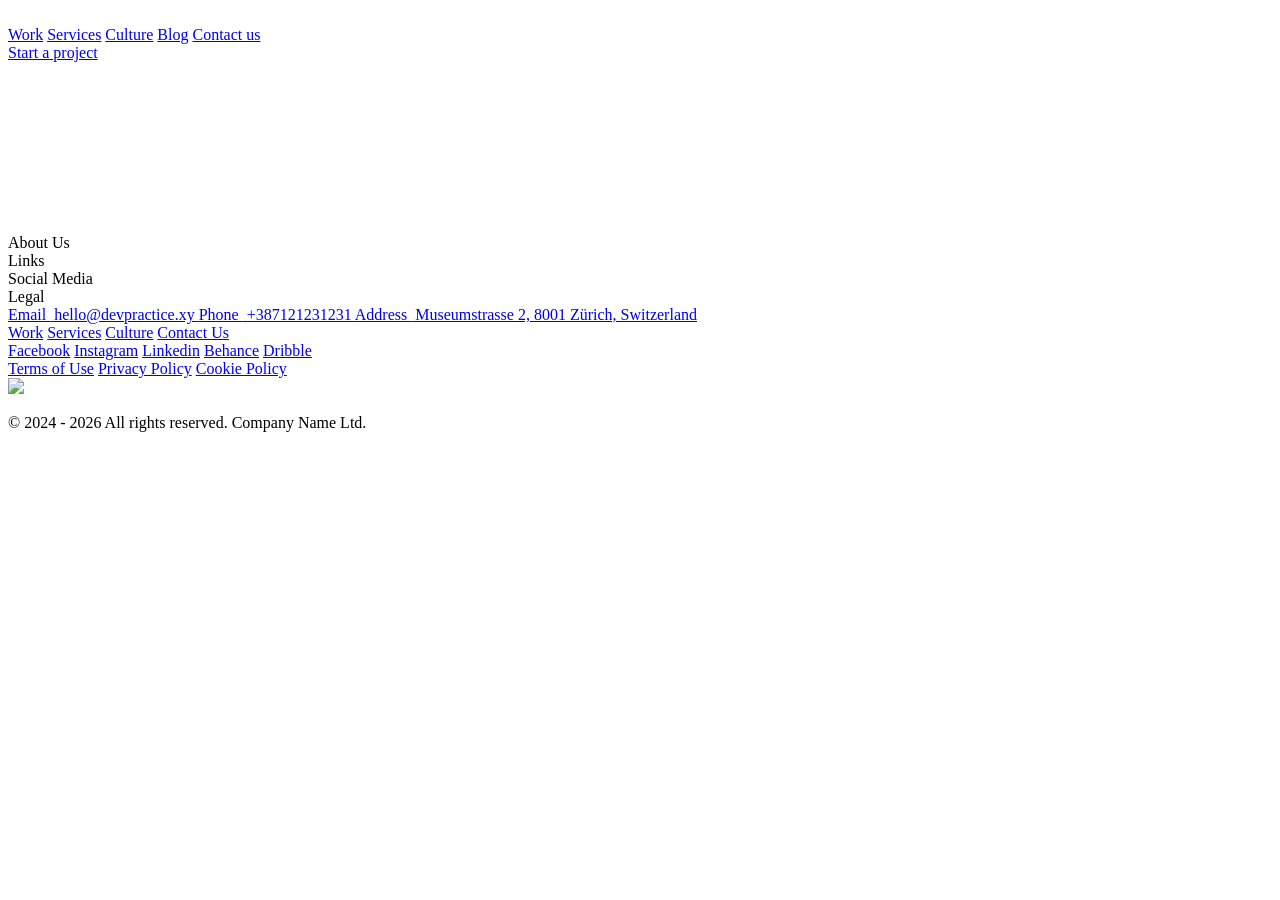
==== blog.html @ 20fbbe56 "Add files via upload" ====
<!DOCTYPE html>
<html lang="en">
<head>
    <meta charset="UTF-8" />
    <meta name="viewport" content="width=device-width, initial-scale=1.0" />
    <link rel="preconnect" href="https://fonts.googleapis.com" />
    <link rel="preconnect" href="https://fonts.gstatic.com" crossorigin />
    <link
      href="https://fonts.googleapis.com/css2?family=Hanken+Grotesk:ital,wght@0,100..900;1,100..900&display=swap"
      rel="stylesheet"
    />
    <link rel="stylesheet" href="css/animations.css" />
    <link rel="stylesheet" href="css/style.css" />

    <link
      rel="icon"
      type="image/png"
      href="icons/favicon-96x96.png"
      sizes="96x96"
    />
    <link rel="icon" type="image/svg+xml" href="icons/favicon.svg" />
    <link rel="shortcut icon" href="icons/favicon.ico" />
    <link
      rel="apple-touch-icon"
      sizes="180x180"
      href="icons/apple-touch-icon.png"
    />
    <link rel="manifest" href="icons/site.webmanifest" />

    <meta name="description" content="Your professional solution to a perfect website">
    <meta property="og:title" content="DevPractice Website">
    <meta property="og:description" content="Your professional solution to a perfect website">
    <meta property="og:image" content="images/social.png">
    <title>DevPractice</title>
  </head>

<body>

  <header>
      <div class="container">
        <div class="main-navigation">
          <div class="home-logo">
            <a href="index.html">
              <img src="images/logo.svg" alt="" />
            </a>
          </div>

          <nav>
            <a href="#">Work</a>
            <a href="#">Services</a>
            <a href="#">Culture</a>
            <a href="#">Blog</a>
            <a href="#">Contact us</a>
          </nav>

          <a href="#" class="secondary-cta-btn">
            <span>Start a project</span>
            <div class="button-arrow-wrapper">
              <img src="images/arrow.svg" alt="" />
            </div>
          </a>
        </div>
      </div>
    </header>

    <footer>
      <video autoplay muted loop playsinline>
        <source src="videos/footer-video.webm" type="video/webm" />
      </video>

      <div class="footer-main">
        <div class="container">
          <div class="footer-menu-grid">
            <div class="footer-menu-heading">About Us</div>
            <div class="footer-menu-heading">Links</div>
            <div class="footer-menu-heading">Social Media</div>
            <div class="footer-menu-heading">Legal</div>
            <div class="footer-menu-content">
              <a href="mailto:hello@devpractice.xy">
                <span
                  >Email <img src="images/external_arrow.svg" alt=""
                /></span>
                hello@devpractice.xy
              </a>

              <a href="tel: +387121231231">
                <span
                  >Phone <img src="images/external_arrow.svg" alt=""
                /></span>
                +387121231231
              </a>

              <a
                target="_blank"
                href="https://maps.app.goo.gl/WhKvtesM1nzmtgRj7"
              >
                <span
                  >Address <img src="images/external_arrow.svg" alt=""
                /></span>
                Museumstrasse 2, 8001 Zürich, Switzerland</a
              >
            </div>
            <div class="footer-menu-content">
              <a href="#">Work</a>
              <a href="#">Services</a>
              <a href="#">Culture</a>
              <a href="#">Contact Us</a>
            </div>
            <div class="footer-menu-content">
              <a href="#" target="_blank">Facebook</a>
              <a href="#" target="_blank">Instagram</a>
              <a href="#" target="_blank">Linkedin</a>
              <a href="#" target="_blank">Behance</a>
              <a href="#" target="_blank">Dribble</a>
            </div>
            <div class="footer-menu-content">
              <a href="#">Terms of Use</a>
              <a href="#">Privacy Policy</a>
              <a href="#">Cookie Policy</a>
            </div>
          </div>
        </div>
      </div>
      <div class="footer-copyright">
        <div class="container">
          <div class="footer-copyright-wrapper">
            <img src="images/logo.svg" />
            <p>&copy 2024 - 2026 All rights reserved. Company Name Ltd.</p>
          </div>
        </div>
      </div>
    </footer>

    <script src="js/script.js"></script>
</body>
</html>
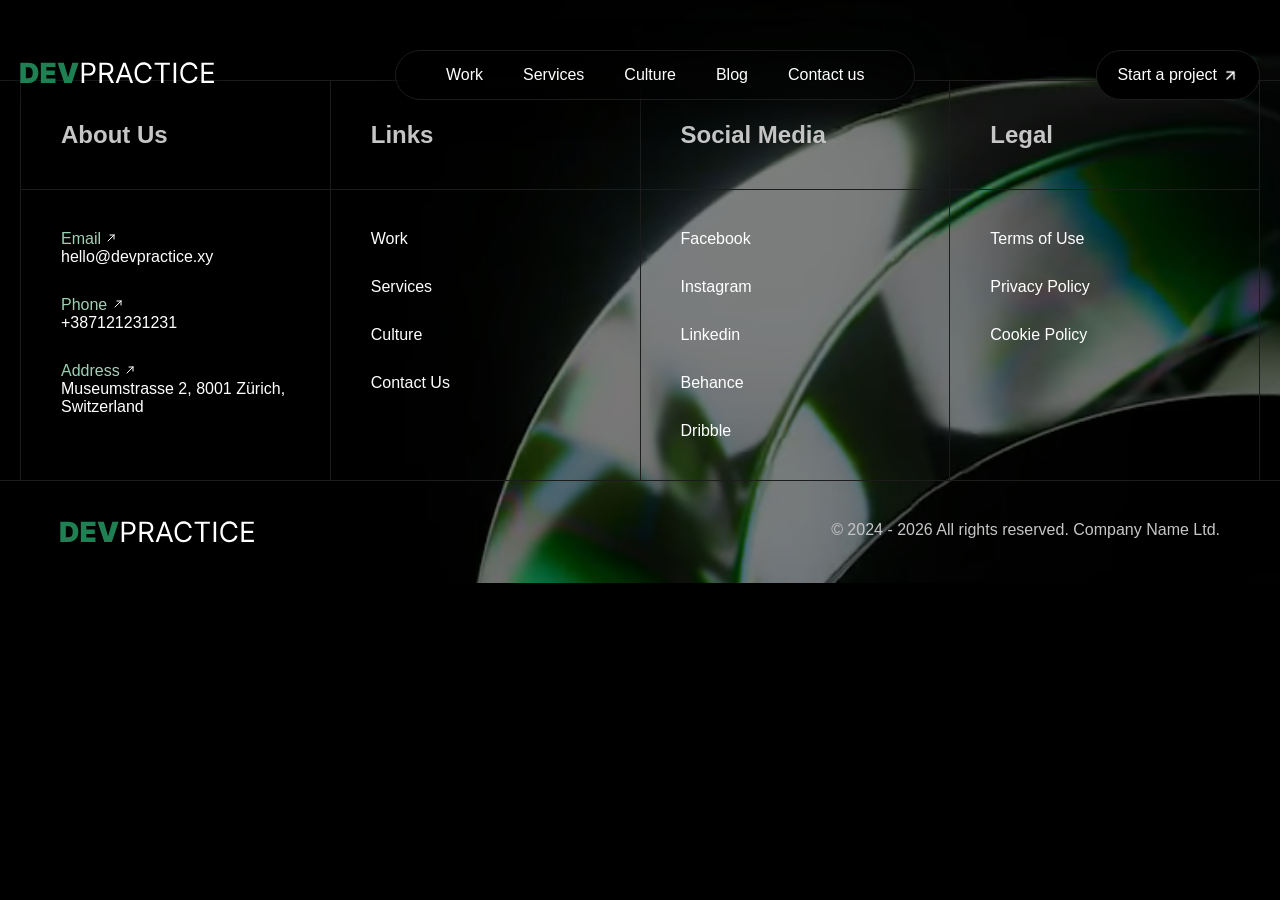
==== commit 2e125e76: "Commit All" ====
--- a/blog.html
+++ b/blog.html
@@ -1,136 +1,136 @@
-<!DOCTYPE html>
-<html lang="en">
-<head>
-    <meta charset="UTF-8" />
-    <meta name="viewport" content="width=device-width, initial-scale=1.0" />
-    <link rel="preconnect" href="https://fonts.googleapis.com" />
-    <link rel="preconnect" href="https://fonts.gstatic.com" crossorigin />
-    <link
-      href="https://fonts.googleapis.com/css2?family=Hanken+Grotesk:ital,wght@0,100..900;1,100..900&display=swap"
-      rel="stylesheet"
-    />
-    <link rel="stylesheet" href="css/animations.css" />
-    <link rel="stylesheet" href="css/style.css" />
-
-    <link
-      rel="icon"
-      type="image/png"
-      href="icons/favicon-96x96.png"
-      sizes="96x96"
-    />
-    <link rel="icon" type="image/svg+xml" href="icons/favicon.svg" />
-    <link rel="shortcut icon" href="icons/favicon.ico" />
-    <link
-      rel="apple-touch-icon"
-      sizes="180x180"
-      href="icons/apple-touch-icon.png"
-    />
-    <link rel="manifest" href="icons/site.webmanifest" />
-
-    <meta name="description" content="Your professional solution to a perfect website">
-    <meta property="og:title" content="DevPractice Website">
-    <meta property="og:description" content="Your professional solution to a perfect website">
-    <meta property="og:image" content="images/social.png">
-    <title>DevPractice</title>
-  </head>
-
-<body>
-
-  <header>
-      <div class="container">
-        <div class="main-navigation">
-          <div class="home-logo">
-            <a href="index.html">
-              <img src="images/logo.svg" alt="" />
-            </a>
-          </div>
-
-          <nav>
-            <a href="#">Work</a>
-            <a href="#">Services</a>
-            <a href="#">Culture</a>
-            <a href="#">Blog</a>
-            <a href="#">Contact us</a>
-          </nav>
-
-          <a href="#" class="secondary-cta-btn">
-            <span>Start a project</span>
-            <div class="button-arrow-wrapper">
-              <img src="images/arrow.svg" alt="" />
-            </div>
-          </a>
-        </div>
-      </div>
-    </header>
-
-    <footer>
-      <video autoplay muted loop playsinline>
-        <source src="videos/footer-video.webm" type="video/webm" />
-      </video>
-
-      <div class="footer-main">
-        <div class="container">
-          <div class="footer-menu-grid">
-            <div class="footer-menu-heading">About Us</div>
-            <div class="footer-menu-heading">Links</div>
-            <div class="footer-menu-heading">Social Media</div>
-            <div class="footer-menu-heading">Legal</div>
-            <div class="footer-menu-content">
-              <a href="mailto:hello@devpractice.xy">
-                <span
-                  >Email <img src="images/external_arrow.svg" alt=""
-                /></span>
-                hello@devpractice.xy
-              </a>
-
-              <a href="tel: +387121231231">
-                <span
-                  >Phone <img src="images/external_arrow.svg" alt=""
-                /></span>
-                +387121231231
-              </a>
-
-              <a
-                target="_blank"
-                href="https://maps.app.goo.gl/WhKvtesM1nzmtgRj7"
-              >
-                <span
-                  >Address <img src="images/external_arrow.svg" alt=""
-                /></span>
-                Museumstrasse 2, 8001 Zürich, Switzerland</a
-              >
-            </div>
-            <div class="footer-menu-content">
-              <a href="#">Work</a>
-              <a href="#">Services</a>
-              <a href="#">Culture</a>
-              <a href="#">Contact Us</a>
-            </div>
-            <div class="footer-menu-content">
-              <a href="#" target="_blank">Facebook</a>
-              <a href="#" target="_blank">Instagram</a>
-              <a href="#" target="_blank">Linkedin</a>
-              <a href="#" target="_blank">Behance</a>
-              <a href="#" target="_blank">Dribble</a>
-            </div>
-            <div class="footer-menu-content">
-              <a href="#">Terms of Use</a>
-              <a href="#">Privacy Policy</a>
-              <a href="#">Cookie Policy</a>
-            </div>
-          </div>
-        </div>
-      </div>
-      <div class="footer-copyright">
-        <div class="container">
-          <div class="footer-copyright-wrapper">
-            <img src="images/logo.svg" />
-            <p>&copy 2024 - 2026 All rights reserved. Company Name Ltd.</p>
-          </div>
-        </div>
-      </div>
-    </footer>
-
-    <script src="js/script.js"></script>
-</body>
+<!DOCTYPE html>
+<html lang="en">
+<head>
+    <meta charset="UTF-8" />
+    <meta name="viewport" content="width=device-width, initial-scale=1.0" />
+    <link rel="preconnect" href="https://fonts.googleapis.com" />
+    <link rel="preconnect" href="https://fonts.gstatic.com" crossorigin />
+    <link
+      href="https://fonts.googleapis.com/css2?family=Hanken+Grotesk:ital,wght@0,100..900;1,100..900&display=swap"
+      rel="stylesheet"
+    />
+    <link rel="stylesheet" href="css/animations.css" />
+    <link rel="stylesheet" href="css/style.css" />
+
+    <link
+      rel="icon"
+      type="image/png"
+      href="icons/favicon-96x96.png"
+      sizes="96x96"
+    />
+    <link rel="icon" type="image/svg+xml" href="icons/favicon.svg" />
+    <link rel="shortcut icon" href="icons/favicon.ico" />
+    <link
+      rel="apple-touch-icon"
+      sizes="180x180"
+      href="icons/apple-touch-icon.png"
+    />
+    <link rel="manifest" href="icons/site.webmanifest" />
+
+    <meta name="description" content="Your professional solution to a perfect website">
+    <meta property="og:title" content="DevPractice Website">
+    <meta property="og:description" content="Your professional solution to a perfect website">
+    <meta property="og:image" content="images/social.png">
+    <title>DevPractice</title>
+  </head>
+
+<body>
+
+  <header>
+      <div class="container">
+        <div class="main-navigation">
+          <div class="home-logo">
+            <a href="index.html">
+              <img src="images/logo.svg" alt="" />
+            </a>
+          </div>
+
+          <nav>
+            <a href="#">Work</a>
+            <a href="#">Services</a>
+            <a href="#">Culture</a>
+            <a href="#">Blog</a>
+            <a href="#">Contact us</a>
+          </nav>
+
+          <a href="#" class="secondary-cta-btn">
+            <span>Start a project</span>
+            <div class="button-arrow-wrapper">
+              <img src="images/arrow.svg" alt="" />
+            </div>
+          </a>
+        </div>
+      </div>
+    </header>
+
+    <footer>
+      <video autoplay muted loop playsinline>
+        <source src="videos/footer-video.webm" type="video/webm" />
+      </video>
+
+      <div class="footer-main">
+        <div class="container">
+          <div class="footer-menu-grid">
+            <div class="footer-menu-heading">About Us</div>
+            <div class="footer-menu-heading">Links</div>
+            <div class="footer-menu-heading">Social Media</div>
+            <div class="footer-menu-heading">Legal</div>
+            <div class="footer-menu-content">
+              <a href="mailto:hello@devpractice.xy">
+                <span
+                  >Email <img src="images/external_arrow.svg" alt=""
+                /></span>
+                hello@devpractice.xy
+              </a>
+
+              <a href="tel: +387121231231">
+                <span
+                  >Phone <img src="images/external_arrow.svg" alt=""
+                /></span>
+                +387121231231
+              </a>
+
+              <a
+                target="_blank"
+                href="https://maps.app.goo.gl/WhKvtesM1nzmtgRj7"
+              >
+                <span
+                  >Address <img src="images/external_arrow.svg" alt=""
+                /></span>
+                Museumstrasse 2, 8001 Zürich, Switzerland</a
+              >
+            </div>
+            <div class="footer-menu-content">
+              <a href="#">Work</a>
+              <a href="#">Services</a>
+              <a href="#">Culture</a>
+              <a href="#">Contact Us</a>
+            </div>
+            <div class="footer-menu-content">
+              <a href="#" target="_blank">Facebook</a>
+              <a href="#" target="_blank">Instagram</a>
+              <a href="#" target="_blank">Linkedin</a>
+              <a href="#" target="_blank">Behance</a>
+              <a href="#" target="_blank">Dribble</a>
+            </div>
+            <div class="footer-menu-content">
+              <a href="#">Terms of Use</a>
+              <a href="#">Privacy Policy</a>
+              <a href="#">Cookie Policy</a>
+            </div>
+          </div>
+        </div>
+      </div>
+      <div class="footer-copyright">
+        <div class="container">
+          <div class="footer-copyright-wrapper">
+            <img src="images/logo.svg" />
+            <p>&copy 2024 - 2026 All rights reserved. Company Name Ltd.</p>
+          </div>
+        </div>
+      </div>
+    </footer>
+
+    <script src="js/script.js"></script>
+</body>
 </html>
--- a/css/animations.css
+++ b/css/animations.css
@@ -0,0 +1,130 @@
+@keyframes arrow-moving {
+  0% {
+    transform: translate(0, 0) rotate(-45deg);
+  }
+  45% {
+    transform: translate(100%, -100%) rotate(-45deg);
+  }
+  50% {
+    transform: translate(-100%, 100%) rotate(-45deg);
+  }
+  100% {
+    transform: translate(0, 0) rotate(-45deg);
+  }
+}
+
+@keyframes pulse-shadow {
+  0% {
+    box-shadow: 0 0 20px 0 rgba(31, 128, 83, 0.7);
+  }
+  50% {
+    box-shadow: 0 0 20px 5px rgba(31, 128, 83, 0.8);
+  }
+  100% {
+    box-shadow: 0 0 20px 0 rgba(31, 128, 83, 0.7);
+  }
+}
+
+@keyframes fade-in {
+  0% {
+    opacity: 0;
+    filter: blur(20px);
+  }
+  100% {
+    opacity: 1;
+    filter: blur(0);
+  }
+}
+
+@keyframes slide-down {
+  0% {
+    transform: translateY(-100%);
+  }
+  100% {
+    transform: translateY(0);
+  }
+}
+
+@keyframes fade-in-left {
+  0% {
+    transform: translateX(-100%);
+    opacity: 0;
+    filter: blur(50px);
+  }
+  100% {
+    transform: translateX(0);
+    opacity: 1;
+    filter: blur(0);
+  }
+}
+
+@keyframes fade-in-right {
+  0% {
+    transform: translateX(100%);
+    opacity: 0;
+    filter: blur(50px);
+  }
+  100% {
+    transform: translateX(0);
+    opacity: 1;
+    filter: blur(0);
+  }
+}
+
+@keyframes fade-in-up {
+  0% {
+    transform:translateY(100%);
+    filter: blur(50px);
+    opacity: 0;
+  }
+  100% {
+    transform:translateY(0%);
+    filter: blur(0px);
+    opacity: 1;
+  }
+}
+
+@keyframes word-fade {
+  0% {
+    opacity: 0;
+    filter: blur(5px);
+
+  }
+  100% {
+    opacity: 1;
+    filter: blur(0);
+  }
+}
+
+@keyframes blur-effect {
+  0% {
+    transform: scale(1);
+    filter: blur(0);
+  }
+  50% {
+    transform: scale(1.05);
+    filter: blur(5px);
+  }
+  100% {
+    transform: scale(1);
+    filter: blur(0);
+  }
+}
+
+.fade-in-left {
+  animation: fade-in-left 1.5s both;
+  animation-timeline: view();
+  animation-range: entry 15% cover 50%;
+}
+
+.fade-in-right {
+  animation: fade-in-right 1.5s both;
+  animation-timeline: view();
+  animation-range: entry 15% cover 50%;
+}
+
+.fade-in-up {
+  animation: fade-in-up 1s both;
+  animation-timeline: view();
+  animation-range: entry 15% cover 50%;
+}
--- a/css/style.css
+++ b/css/style.css
@@ -0,0 +1,1003 @@
+:root {
+  --text-color: #c6c6c6;
+  --green-color: #1f8053;
+  --black-color: black;
+  --white-color: white;
+  --border-color: #1c1c1c;
+  --rgb-black: 0, 0, 0;
+  --rgb-green: 31, 128, 83;
+}
+
+* {
+  margin: 0;
+  padding: 0;
+  box-sizing: border-box;
+}
+
+body {
+  background-color: var(--black-color);
+  color: var(--text-color);
+  font-family: "Hanken Grotesk", sans-serif;
+}
+
+section {
+  overflow-x: clip;
+}
+
+a {
+  color: var(--white-color);
+  text-decoration: none;
+}
+
+.container {
+  max-width: 1530px;
+  margin: auto;
+  padding: 0 10px;
+}
+
+header {
+  padding: 50px 0;
+  position: fixed;
+  left: 0;
+  right: 0;
+  top: 0;
+  z-index: 99;
+  width: 100%;
+  animation: slide-down 1s;
+}
+
+.nav-toggle {
+  display: none;
+  background: transparent;
+  border: 0;
+  width: 40px;
+  height: 40px;
+  cursor: pointer;
+}
+
+.nav-toggle .bar {
+  display: block;
+  width: 100%;
+  height: 2px;
+  margin: 7px 0;
+  background-color: var(--white-color);
+}
+
+.home-logo {
+  border: none;
+}
+
+.main-navigation {
+  display: flex;
+  justify-content: space-between;
+  align-items: center;
+}
+
+.main-navigation nav {
+  display: flex;
+  gap: 40px;
+  border: 1px solid var(--border-color);
+  padding: 15px 50px;
+  border-radius: 30px;
+  background-color: rgba(var(--rgb-black), 0.5);
+  box-shadow: 0 4px 30px rgba(var(--rgb-black), 0.5);
+  backdrop-filter: blur(10px);
+}
+
+.main-navigation nav a {
+  transition: 0.3s;
+}
+
+.main-navigation nav a:hover {
+  color: var(--green-color);
+}
+
+.main-navigation a img {
+  filter: drop-shadow(0px 0px 10px var(--black-color));
+}
+
+.secondary-cta-btn {
+  padding: 15px 20px;
+  border: 1px solid var(--border-color);
+  border-radius: 30px;
+  transition: 0.3s;
+  display: flex;
+  gap: 5px;
+  align-items: center;
+  position: relative;
+  background-color: var(--black-color);
+}
+
+.secondary-cta-btn:hover {
+  border-color: var(--green-color);
+}
+
+.secondary-cta-btn::before {
+  content: "";
+  position: absolute;
+  top: 0;
+  bottom: 0;
+  left: 0;
+  right: 0;
+  width: 100%;
+  height: 100%;
+  transition: 0.3s;
+}
+
+.secondary-cta-btn:hover::before {
+  content: "";
+  background: linear-gradient(
+    90deg,
+    rgba(var(--rgb-black), 0) 0%,
+    rgba(var(--rgb-green), 0.3) 50%,
+    rgba(var(--rgb-black), 0) 100%
+  );
+}
+
+.cta-button,
+.black-btn-bg {
+  display: flex;
+  align-items: center;
+  gap: 5px;
+  background-color: var(--black-color);
+  padding: 15px 20px;
+  border-radius: 30px;
+  box-shadow: 0 0 20px 0 rgba(var(--rgb-green), 0.7);
+}
+
+.cta-button {
+  display: inline-block;
+  background: linear-gradient(
+    90deg,
+    rgba(var(--rgb-green), 1) 0%,
+    rgba(var(--rgb-black), 0) 50%
+  );
+  padding: 2px;
+  border-radius: 30px;
+}
+
+.cta-button:hover {
+  background: linear-gradient(
+    90deg,
+    rgba(var(--rgb-green), 1) 0%,
+    rgba(var(--rgb-green), 1) 100%
+  );
+}
+.cta-button:hover .black-btn-bg {
+  animation: pulse-shadow 3s infinite;
+}
+
+.button-arrow-wrapper {
+  overflow: hidden;
+  width: 17px;
+  height: 17px;
+}
+
+.button-arrow-wrapper img {
+  transform: translate(0, 0) rotate(-45deg);
+}
+
+a:hover .button-arrow-wrapper img {
+  animation: arrow-moving 0.3s linear;
+}
+
+.hero {
+  position: relative;
+  height: 100vh;
+  padding-top: 200px;
+}
+
+.hero::after {
+  content: "";
+  position: absolute;
+  top: 0;
+  bottom: 0;
+  left: 0;
+  right: 0;
+  width: 100%;
+  height: 100%;
+  background-color: rgba(var(--rgb-black), 0.3);
+  z-index: 2;
+}
+
+.hero video {
+  transform: rotate(180deg);
+  width: 100%;
+}
+
+.hero .video-wrapper {
+  position: absolute;
+  z-index: 0;
+  bottom: 0;
+  width: 70%;
+}
+
+.hero .hero-content {
+  position: relative;
+  z-index: 3;
+  text-align: center;
+}
+
+.hero .hero-content h1 {
+  font-size: 9.375rem;
+  font-weight: 800;
+  line-height: 1.2;
+  background: linear-gradient(
+    90deg,
+    rgba(150, 209, 176, 1) 0%,
+    rgba(198, 198, 198, 1) 50%,
+    rgba(150, 209, 176, 1) 100%
+  );
+  color: transparent;
+  background-clip: text;
+  animation: fade-in 1s;
+}
+
+.hero-content h2 {
+  font-size: 1.875rem;
+  font-weight: 400;
+  line-height: 1;
+}
+
+.hero-content p {
+  font-size: 1.5rem;
+  max-width: 880px;
+  font-weight: 300;
+}
+
+.hero-content-wrapper {
+  display: flex;
+  flex-direction: column;
+  align-items: center;
+  gap: 30px;
+}
+
+.hero .video-wrapper .video-overlay {
+  position: absolute;
+  top: 0;
+  bottom: 0;
+  left: 0;
+  right: 0;
+  width: 100%;
+  height: 100%;
+  background: linear-gradient(
+    0deg,
+    rgba(var(--rgb-black), 1) 0%,
+    rgba(var(--rgb-black), 0) 100%
+  );
+}
+
+.hero .hero-lines {
+  position: absolute;
+  z-index: 1;
+  opacity: 0.1;
+  height: 70vh;
+}
+
+.portfolio {
+  padding: 50px 0;
+}
+
+.portfolio .portfolio-header {
+  display: flex;
+  justify-content: space-between;
+  align-items: end;
+}
+
+.section-heading {
+  font-size: 3.75rem;
+  font-weight: 800;
+  background: linear-gradient(
+    90deg,
+    rgba(150, 209, 176, 1) 0%,
+    rgba(198, 198, 198, 1) 50%,
+    rgba(150, 209, 176, 1) 100%
+  );
+  background-clip: text;
+  color: transparent;
+}
+
+.portfolio-header h2.section-heading {
+  max-width: 400px;
+}
+
+.portfolio-items {
+  display: grid;
+  grid-template-columns: 1fr 1fr;
+  grid-template-rows: 1fr 1fr;
+  gap: 30px;
+  margin-top: 60px;
+}
+
+.portfolio-item a video {
+  width: 100%;
+  border: 1px solid var(--border-color);
+  border-radius: 5px;
+}
+
+.portfolio-items a .portfolio-tags {
+  display: flex;
+  gap: 10px;
+}
+
+.portfolio-items a .portfolio-tags div {
+  font-size: 1.125rem;
+  background-color: var(--border-color);
+  padding: 5px 15px;
+  border: 5px;
+  font-weight: 300;
+}
+
+.portfolio-item a .portfolio-content-wrapper {
+  padding: 20px 30px;
+  display: flex;
+  flex-direction: column;
+  gap: 15px;
+}
+
+.portfolio-item a .portfolio-content-wrapper h3 {
+  font-size: 1.875rem;
+  font-weight: 400;
+}
+
+.portfolio-item a .portfolio-content-wrapper p {
+  font-weight: 300;
+}
+
+.portfolio-item a {
+  position: relative;
+}
+
+.portfolio-item a::after {
+  content: "";
+  position: absolute;
+  top: 0;
+  bottom: 0;
+  left: 0;
+  right: 0;
+  width: 100%;
+  height: 100%;
+  z-index: -1;
+  opacity: 0;
+  transition: 0.3s;
+}
+
+.portfolio-item a:hover::after {
+  opacity: 1;
+  background: radial-gradient(
+    circle,
+    rgba(var(--rgb-green), 0.2) 0%,
+    rgba(var(--rgb-black), 0) 100%
+  );
+}
+
+.portfolio-item::after {
+  content: "";
+  height: 1px;
+  width: 100%;
+  display: block;
+  background: linear-gradient(
+    90deg,
+    rgba(var(--rgb-black), 0) 0%,
+    rgba(28, 28, 28, 1) 50%,
+    rgba(var(--rgb-black), 0) 100%
+  );
+}
+
+.call-to-action {
+  padding: 100px 0;
+}
+
+.call-to-action p {
+  font-weight: 300;
+  font-size: 3.125rem;
+  margin-bottom: 50px;
+}
+
+.call-to-action p span {
+  animation: word-fade 2s both linear;
+  animation-timeline: view();
+  animation-range: entry 30% cover 60%;
+  animation-delay: calc(var(--i) * 100ms);
+}
+
+.services {
+  padding: 80px 0;
+}
+
+.services-header {
+  display: flex;
+  justify-content: space-between;
+  align-items: flex-end;
+}
+
+.services-grid {
+  display: grid;
+  grid-template-columns: repeat(3, 1fr);
+  gap: 1px;
+  background-color: var(--border-color);
+  border: 1px solid var(--border-color);
+  margin-top: 60px;
+}
+
+.service-item {
+  position: relative;
+  min-height: 300px;
+  overflow: hidden;
+  background-color: var(--black-color);
+}
+
+.service-item h3 {
+  font-weight: 500;
+  font-size: 2rem;
+}
+
+.service-item p {
+  font-weight: 300;
+  font-size: 1rem;
+  max-width: 450px;
+}
+
+.service-item.span-2 {
+  grid-column: span 2;
+}
+
+.service-item a::before {
+  content: "";
+  display: block;
+  height: 15px;
+  width: 15px;
+  border-radius: 50%;
+  border: 1px solid var(--white-color);
+  position: absolute;
+  top: 15px;
+  left: 15px;
+  transition: 0.3s;
+}
+
+.service-item a:hover::before {
+  background-color: var(--white-color);
+}
+
+.service-item video {
+  width: 100%;
+  height: 100%;
+  top: 0;
+  bottom: 0;
+  left: 0;
+  right: 0;
+  position: absolute;
+  opacity: 0;
+  transition: 0.3s;
+}
+
+.service-item a:hover video {
+  opacity: 1;
+}
+
+.service-item-content {
+  position: absolute;
+  bottom: 0;
+  left: 0;
+  right: 0;
+  width: 100%;
+  padding: 30px;
+  background: linear-gradient(
+    0deg,
+    rgba(var(--rgb-black), 1) 0%,
+    rgba(var(--rgb-black), 0) 100%
+  );
+  transform: translateY(45%);
+  gap: 10px;
+  display: flex;
+  flex-direction: column;
+  transition: 0.3s;
+}
+
+.service-item a:hover .service-item-content {
+  transform: translateY(0);
+}
+
+.service-item-content-header {
+  display: flex;
+  justify-content: space-between;
+  align-items: end;
+}
+
+.service-item-content-header img {
+  width: 30px;
+  height: 30px;
+  transform: rotate(-45deg);
+}
+
+.blog {
+  padding: 80px 0;
+}
+
+.blog-header {
+  display: flex;
+  justify-content: space-between;
+  align-items: end;
+}
+
+.blog-items {
+  display: flex;
+  gap: 40px;
+  margin-top: 60px;
+}
+
+.blog-item img {
+  width: 100%;
+  border-radius: 15px;
+}
+
+.blog-content {
+  display: flex;
+  flex-direction: column;
+  gap: 20px;
+  margin-top: 20px;
+}
+
+.blog-content h3 {
+  font-size: 1.875rem;
+  font-weight: 400;
+}
+
+.blog-content p {
+  font-weight: 300;
+}
+
+.blog-content .author-wrapper {
+  display: flex;
+  font-size: 1.125rem;
+  justify-content: space-between;
+}
+
+.author-name-image {
+  display: flex;
+  align-items: center;
+  gap: 10px;
+}
+
+.author-name-image img {
+  width: 40px;
+  height: 40px;
+  object-fit: cover;
+  border-radius: 50%;
+}
+
+.author-wrapper .publisher-date-read-time {
+  display: flex;
+  align-items: center;
+  gap: 10px;
+  color: var(--text-color);
+}
+
+.blog-item:hover a {
+  display: block;
+  animation: blur-effect 0.5s both;
+}
+
+.dot-separator {
+  width: 5px;
+  height: 5px;
+  border-radius: 50%;
+  background-color: var(--white-color);
+  display: block;
+}
+
+.big-call-to-action {
+  position: relative;
+  height: 100vh;
+  overflow: hidden;
+}
+
+.big-call-to-action video {
+  width: 100%;
+  position: absolute;
+  top: 0;
+  z-index: 1;
+}
+
+.cta-content-wrapper {
+  position: absolute;
+  top: 0;
+  bottom: 0;
+  left: 0;
+  right: 0;
+  width: 100%;
+  height: 100%;
+  display: flex;
+  justify-content: center;
+  align-items: center;
+  z-index: 3;
+}
+
+.cta-content-wrapper .cta-content {
+  backdrop-filter: blur(10px);
+  border: 2px solid var(--border-color);
+  padding: 30px 100px;
+  border-radius: 80px;
+  background-color: rgba(var(--black-color), 0.5);
+  font-size: 5rem;
+  text-transform: uppercase;
+  font-weight: 900;
+  text-align: center;
+  background: linear-gradient(
+    90deg,
+    rgba(150, 209, 176, 1) 0%,
+    rgba(198, 198, 198, 1) 50%,
+    rgba(150, 209, 176, 1) 100%
+  );
+  background-clip: text;
+  color: transparent;
+  transition: 0.3s;
+}
+
+.cta-content-wrapper .cta-content:hover {
+  box-shadow: 0px 0px 32px 0px rgba(var(--rgb-green), 0.75) inset;
+}
+
+.glow-effect {
+  background: radial-gradient(
+    circle,
+    rgba(31, 128, 83, 1) 0%,
+    rgba(31, 128, 83, 0.2) 50%,
+    rgba(31, 128, 83, 0) 50%
+  );
+  width: 500px;
+  height: 500px;
+  position: absolute;
+  z-index: 2;
+  opacity: 0.3;
+}
+
+.left-top-pos {
+  top: 10%;
+  left: 0;
+}
+
+.right-bot-pos {
+  right: 0;
+  bottom: 10%;
+}
+
+.background-additions {
+  position: absolute;
+  z-index: 2;
+}
+
+.left-bot-pos {
+  left: 0;
+  bottom: 5%;
+}
+
+.right-top-pos {
+  right: 0;
+  top: 10%;
+}
+
+footer {
+  padding-top: 80px;
+  position: relative;
+  overflow: hidden;
+}
+
+.footer-main {
+  border-top: 1px solid var(--border-color);
+  border-bottom: 1px solid var(--border-color);
+  position: relative;
+  z-index: 2;
+}
+
+.footer-menu-grid {
+  display: grid;
+  grid-template-columns: repeat(4, 1fr);
+  grid-template-rows: auto 1fr;
+  border-left: 1px solid var(--border-color);
+}
+
+.footer-menu-grid .footer-menu-heading {
+  font-size: 1.5rem;
+  padding: 40px;
+  font-weight: 600;
+  border-right: 1px solid var(--border-color);
+  border-bottom: 1px solid var(--border-color);
+}
+
+.footer-menu-content {
+  padding: 40px;
+  border-right: 1px solid var(--border-color);
+  display: flex;
+  flex-direction: column;
+  gap: 30px;
+}
+
+.footer-menu-content a {
+  display: flex;
+  flex-direction: column;
+  font-weight: 300;
+  transition: 0.3s;
+}
+
+.footer-menu-content a span {
+  background: linear-gradient(
+    90deg,
+    rgba(150, 209, 176, 1) 0%,
+    rgba(198, 198, 198, 1) 50%,
+    rgba(150, 209, 176, 1) 100%
+  );
+  color: transparent;
+  background-clip: text;
+}
+
+.footer-menu-content a:hover {
+  color: var(--green-color);
+}
+
+footer::after {
+  content: "";
+  position: absolute;
+  z-index: 1;
+  top: 0;
+  bottom: 0;
+  left: 0;
+  right: 0;
+  width: 100%;
+  height: 100%;
+  background-color: rgba(var(--rgb-black), 0.5);
+}
+
+footer video {
+  position: absolute;
+  z-index: 0;
+  width: 3200px;
+  left: -33%;
+  top: -30%;
+}
+
+footer .footer-copyright {
+  position: relative;
+  z-index: 2;
+}
+
+.footer-copyright-wrapper {
+  padding: 40px;
+  display: flex;
+  justify-content: space-between;
+}
+
+.responsive-cta {
+  display: none;
+}
+
+@media (max-width: 1366px) {
+  .hero .hero-content h1 {
+    font-size: 7rem;
+  }
+  .container {
+    padding: 0 20px;
+  }
+  .blog-content .author-wrapper {
+    font-size: 1rem;
+  }
+}
+
+@media (max-width: 1024px) {
+  header {
+    padding: 20px 0;
+    background-color: var(--black-color);
+  }
+
+  .nav-toggle {
+    display: block;
+  }
+
+  .nav-toggle .bar {
+    transition: 0.3s;
+  }
+
+  .nav-toggle[aria-expanded="true"] .bar:first-child {
+    transform: rotate(45deg);
+  }
+
+  .nav-toggle[aria-expanded="true"] .bar:nth-child(2) {
+    transform: translate(0px, -9px) rotate(-45deg);
+  }
+
+  .nav-toggle[aria-expanded="true"] .bar:last-child {
+    display: none;
+  }
+
+  .main-navigation {
+    position: relative;
+  }
+
+  .main-navigation nav {
+    position: absolute;
+    top: 100%;
+    right: 0;
+    left: 0;
+    display: block;
+    max-height: 0;
+    overflow: clip;
+    transition: max-height 250ms ease;
+    background-color: transparent;
+    padding: 0;
+    border: 0;
+    display: flex;
+    flex-direction: column;
+    gap: 10px;
+    align-items: center;
+  }
+
+  .main-navigation nav.is-open {
+    max-height: 90vh;
+    padding: 20px 0;
+  }
+
+  .main-navigation nav a:not(.secondary-cta-btn) {
+    display: block;
+    padding: 10px 0;
+  }
+
+  .blog-items {
+    gap: 40px;
+  }
+  .blog-item:last-child {
+    display: none;
+  }
+
+  h2.section-heading {
+    font-size: 2.7rem;
+  }
+  .cta-content-wrapper .cta-content {
+    font-size: 3.5rem;
+  }
+
+  .service-item-content {
+    transform: translateY(0);
+  }
+  .service-item video {
+    opacity: 1;
+  }
+  .service-item a::before {
+    background-color: var(--white-color);
+  }
+
+  .call-to-action p {
+    font-size: 2.7rem;
+  }
+}
+
+@media (max-width: 991px) {
+  .hero {
+    padding-top: 150px;
+  }
+
+  .hero .hero-content h1 {
+    font-size: 5rem;
+  }
+
+  .hero .hero-content p {
+    font-size: 1.2rem;
+  }
+
+  h2.section-heading {
+    font-size: 2.4rem;
+  }
+
+  .portfolio-items a .portfolio-tags div {
+    font-size: 1rem;
+  }
+
+  .portfolio-item a .portfolio-content-wrapper h3 {
+    font-size: 1.5rem;
+  }
+
+  .call-to-action p {
+    font-size: 2.3rem;
+  }
+
+  .service-item.responsive-span-2 {
+    grid-column: 2 span;
+  }
+  .service-item.responsive-span-3 {
+    grid-column: 3 span;
+  }
+
+  .footer-menu-grid .footer-menu-heading {
+    padding: 20px;
+  }
+
+  .footer-menu-content {
+    padding: 20px;
+  }
+}
+
+@media (max-width: 767px) {
+  .container {
+    padding: 0 10%;
+  }
+
+  .cta-content-wrapper {
+    padding: 0 10%;
+  }
+
+  .big-call-to-action {
+    height: 80vh;
+  }
+
+  .background-additions {
+    width: 150px;
+  }
+
+  .glow-effect {
+    transform: scale(0.5);
+  }
+
+  .cta-content-wrapper .cta-content {
+    font-size: 2.2rem;
+  }
+
+  .call-to-action p {
+    font-size: 1.8rem;
+    text-align: center;
+  }
+
+  .responsive-cta {
+    display: flex;
+    justify-content: center;
+    margin-top: 20px;
+  }
+
+  .hero .hero-content h1 {
+    font-size: 4rem;
+  }
+
+  .hero .hero-content h2 {
+    font-size: 1.4rem;
+  }
+
+  .portfolio-items {
+    grid-template-columns: 1fr;
+    grid-template-rows: 1fr;
+  }
+
+  .services-grid {
+    grid-template-columns: repeat(2, 1fr);
+  }
+
+  .blog-items {
+    flex-direction: column;
+  }
+
+  .footer-menu-grid {
+    grid-template-columns: repeat(2, 1fr);
+  }
+
+  .footer-menu-grid .footer-menu-heading {
+    display: none;
+  }
+
+  .footer-menu-grid .footer-menu-content a {
+    text-align: center;
+  }
+
+  .footer-copyright-wrapper {
+    flex-direction: column;
+    align-items: center;
+    gap: 20px;
+    align-items: center;
+  }
+
+  .responsive-remove {
+    display: none;
+  }
+}
+
+@media (max-width: 600px) {
+  .services-grid {
+    grid-template-columns: repeat(1, 1fr);
+  }
+}
